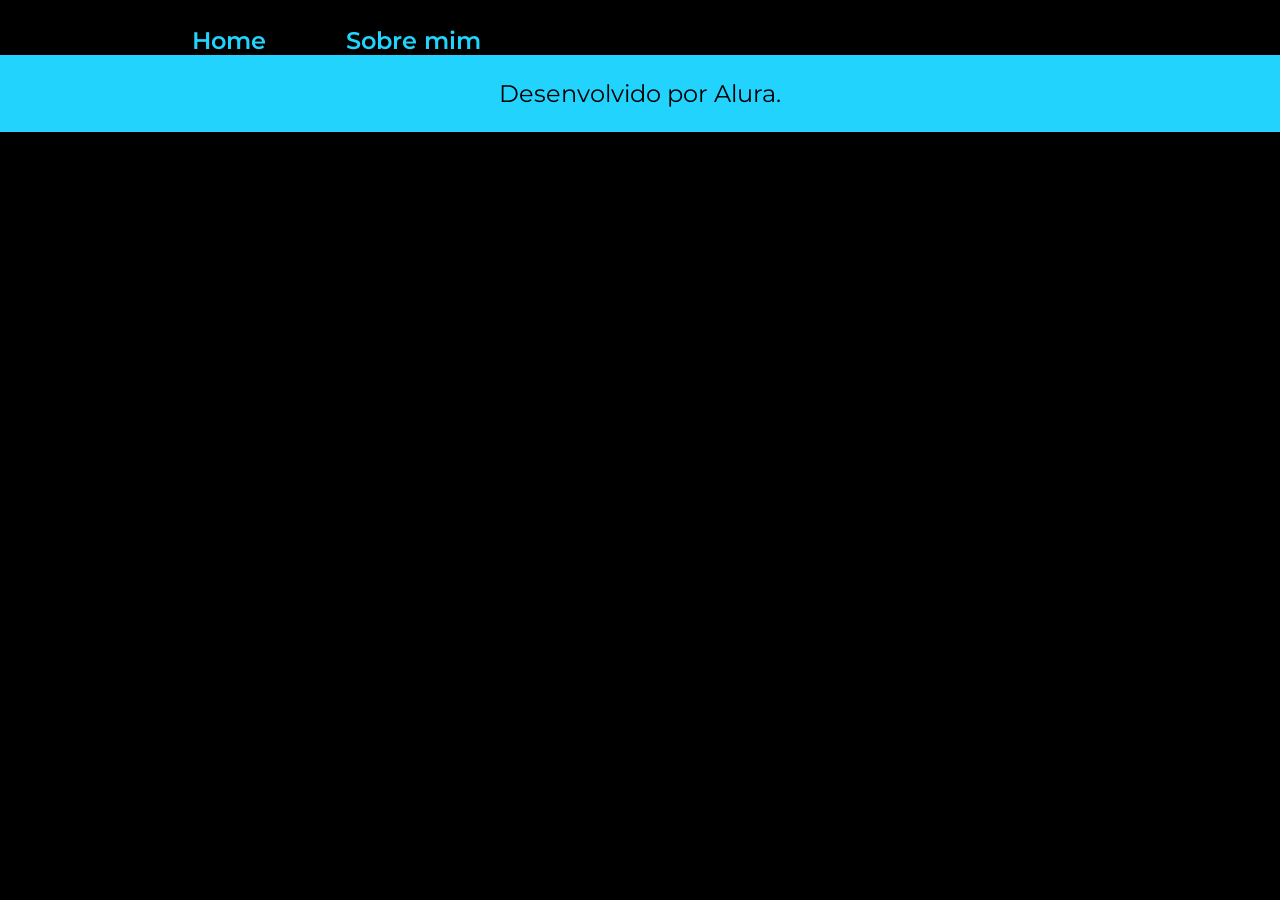
==== about.html @ 3a8deebc "v5.0" ====
<!DOCTYPE html>
<html lang="pt-br">
<head>
    <meta charset="UTF-8">
    <meta http-equiv="X-UA-Compatible" content="IE=edge">
    <meta name="viewport" content="width=device-width, initial-scale=1.0">
    <title>Sobre mim</title>
    <link rel="stylesheet" href="./styles/style.css">
</head>
<body>
    <header class="cabecalho">
        <nav class="cabecalho__menu">
            <a class="cabecalho__menu__link" href="index.html">Home</a>
            <a class="cabecalho__menu__link" href="about.html">Sobre mim</a>
        </nav>
    </header>
    <footer class="rodape">
        <p>Desenvolvido por Alura.</p>
    </footer>
</body>
</html>
---- styles/style.css ----
@import url('https://fonts.googleapis.com/css2?family=Krona+One&family=Montserrat:wght@400;600&display=swap');

*{
    margin: 0;
    padding: 0;
}

body{
    /* height: 100vh; */
    box-sizing: border-box;
    background-color: #000000;
    color: #F6F6F6;
}
.cabecalho{
    padding: 2% 0% 0% 15%;
}
.cabecalho__menu{
    display: flex;
    gap: 80px;
}
.cabecalho__menu__link{
    font-family: 'Montserrat', sans-serif;
    font-size: 24px;
    font-weight: 600;
    color: #22D4FD;
    text-decoration: none;
}
.apresentacao{
    padding: 5% 15%;
    display: flex;
    align-items: center;
    justify-content: space-between;
}
.apresentacao__conteudo{
    width: 615px;
    display: flex;
    flex-direction: column;
    gap: 40px;
}

.apresentacao__conteudo__titulo{
    font-size: 36px;
    font-family: 'Krona One', sans-serif;
}
.titulo-destaque{
    color: #22D4FD;
}
.apresentacao__conteudo__texto{
    font-size: 24px;
    font-family: 'Montserrat', sans-serif;
}

.apresentacao__links{
    display: flex;
    flex-direction: column;
    justify-content: space-between;
    align-items: center;
    gap: 32px;
}
.apresentacao__links__subtitulo{
    font-family: 'Krona One', sans-serif;
    font-weight: 400;
    font-size: 24px;
}
.apresentacao__links__link{
    /* background-color: #22D4FD; */
    display: flex;
    justify-content: center;
    gap: 16px;
    border: 2px solid #22D4FD;
    width: 378px;
    text-align: center;
    border-radius: 8px;
    font-size: 24px;
    font-weight: 600;
    padding: 21.5px 0;
    text-decoration: none;
    color: #F6F6F6;
    font-family: 'Montserrat', sans-serif;
}
.apresentacao__links__link:hover{
    background-color: #272727;
}
.rodape{
    color: #000000;
    background-color: #22D4FD;
    padding: 24px;
    text-align: center;
    font-family: 'Montserrat', sans-serif;
    font-size: 24px;
    font-weight: 400;
}
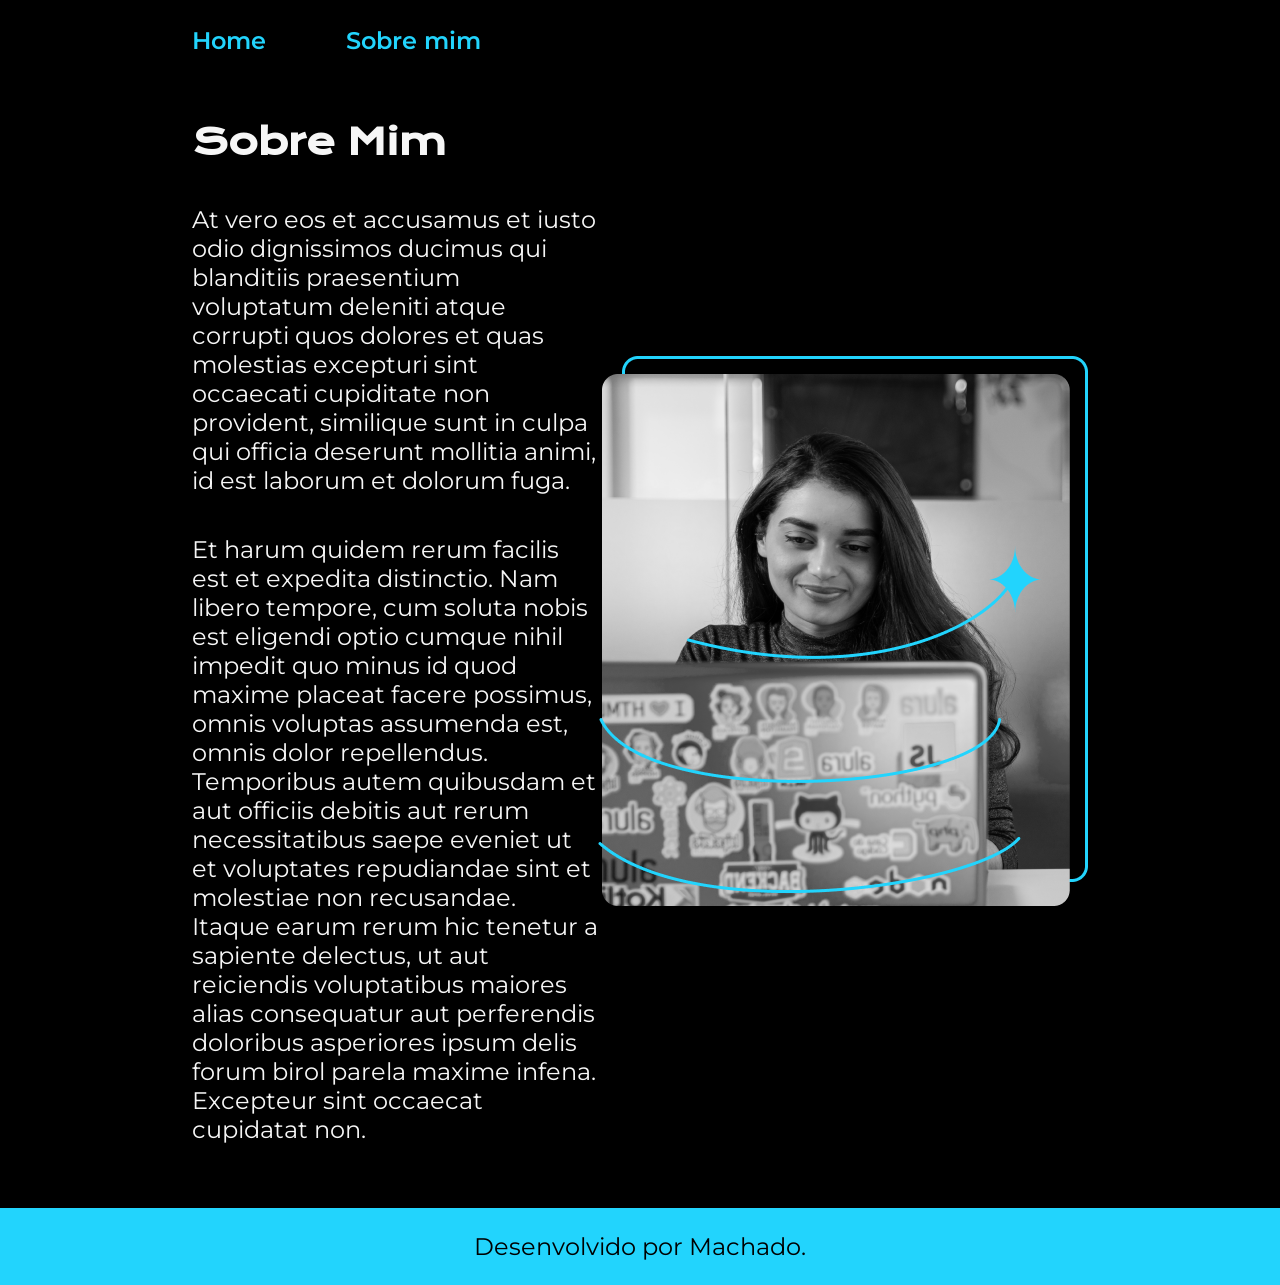
==== commit cc5dffc8: "v6.0" ====
--- a/about.html
+++ b/about.html
@@ -14,8 +14,23 @@
             <a class="cabecalho__menu__link" href="about.html">Sobre mim</a>
         </nav>
     </header>
+    <main class="apresentacao">
+        <section class="apresentacao__conteudo">
+            <h1 class="apresentacao__conteudo__titulo">Sobre Mim</h1>
+            <p class="apresentacao__conteudo__texto">At vero eos et accusamus et iusto odio dignissimos ducimus qui blanditiis 
+                praesentium voluptatum deleniti atque corrupti quos dolores et quas molestias excepturi sint occaecati cupiditate non provident,
+                similique sunt in culpa qui officia deserunt mollitia animi, id est laborum et dolorum fuga.</p>
+            <p class="apresentacao__conteudo__texto">Et harum quidem rerum facilis est et expedita distinctio. 
+                Nam libero tempore, cum soluta nobis est eligendi optio cumque nihil impedit quo minus id quod maxime placeat facere possimus, 
+                omnis voluptas assumenda est, omnis dolor repellendus. 
+                Temporibus autem quibusdam et aut officiis debitis aut rerum necessitatibus saepe eveniet ut et voluptates repudiandae sint et molestiae non recusandae. 
+                Itaque earum rerum hic tenetur a sapiente delectus, ut aut reiciendis voluptatibus maiores alias consequatur aut perferendis doloribus asperiores ipsum delis forum birol parela maxime infena. 
+                Excepteur sint occaecat cupidatat non.</p>        
+        </section>
+        <img src="./assets/Imagem.png" alt="Foto da Joana Santos programando">
+    </main>
     <footer class="rodape">
-        <p>Desenvolvido por Alura.</p>
+        <p>Desenvolvido por Machado.</p>
     </footer>
 </body>
 </html>
--- a/styles/style.css
+++ b/styles/style.css
@@ -1,4 +1,13 @@
 @import url('https://fonts.googleapis.com/css2?family=Krona+One&family=Montserrat:wght@400;600&display=swap');
+:root{
+    --cor-primaria: #000000;
+    --cor-secundaria: #f6f6f6;
+    --cor-terciaria: #22D4FD;
+    --cor-hover: #272727;
+
+    --fonte-primaria: 'Krona One', sans-serif;
+    --fonte-secundaria: 'Montserrat', sans-serif;
+}
 
 *{
     margin: 0;
@@ -6,10 +15,9 @@
 }
 
 body{
-    /* height: 100vh; */
     box-sizing: border-box;
-    background-color: #000000;
-    color: #F6F6F6;
+    background-color: var(--cor-primaria);
+    color: var(--cor-secundaria);
 }
 .cabecalho{
     padding: 2% 0% 0% 15%;
@@ -19,10 +27,10 @@
     gap: 80px;
 }
 .cabecalho__menu__link{
-    font-family: 'Montserrat', sans-serif;
+    font-family: var(--fonte-secundaria);
     font-size: 24px;
     font-weight: 600;
-    color: #22D4FD;
+    color: var(--cor-terciaria);
     text-decoration: none;
 }
 .apresentacao{
@@ -40,14 +48,14 @@
 
 .apresentacao__conteudo__titulo{
     font-size: 36px;
-    font-family: 'Krona One', sans-serif;
+    font-family: var(--fonte-primaria);
 }
 .titulo-destaque{
-    color: #22D4FD;
+    color: var(--cor-terciaria);
 }
 .apresentacao__conteudo__texto{
     font-size: 24px;
-    font-family: 'Montserrat', sans-serif;
+    font-family: var(--fonte-secundaria);
 }
 
 .apresentacao__links{
@@ -58,16 +66,15 @@
     gap: 32px;
 }
 .apresentacao__links__subtitulo{
-    font-family: 'Krona One', sans-serif;
+    font-family: var(--fonte-primaria);
     font-weight: 400;
     font-size: 24px;
 }
 .apresentacao__links__link{
-    /* background-color: #22D4FD; */
     display: flex;
     justify-content: center;
     gap: 16px;
-    border: 2px solid #22D4FD;
+    border: 2px solid var(--cor-terciaria);
     width: 378px;
     text-align: center;
     border-radius: 8px;
@@ -75,18 +82,18 @@
     font-weight: 600;
     padding: 21.5px 0;
     text-decoration: none;
-    color: #F6F6F6;
-    font-family: 'Montserrat', sans-serif;
+    color: var(--cor-secundaria);
+    font-family: var(--fonte-secundaria);
 }
 .apresentacao__links__link:hover{
-    background-color: #272727;
+    background-color: var(--cor-hover);
 }
 .rodape{
-    color: #000000;
-    background-color: #22D4FD;
+    color: var(--cor-primaria);
+    background-color: var(--cor-terciaria);
     padding: 24px;
     text-align: center;
-    font-family: 'Montserrat', sans-serif;
+    font-family: var(--fonte-secundaria);
     font-size: 24px;
     font-weight: 400;
 }
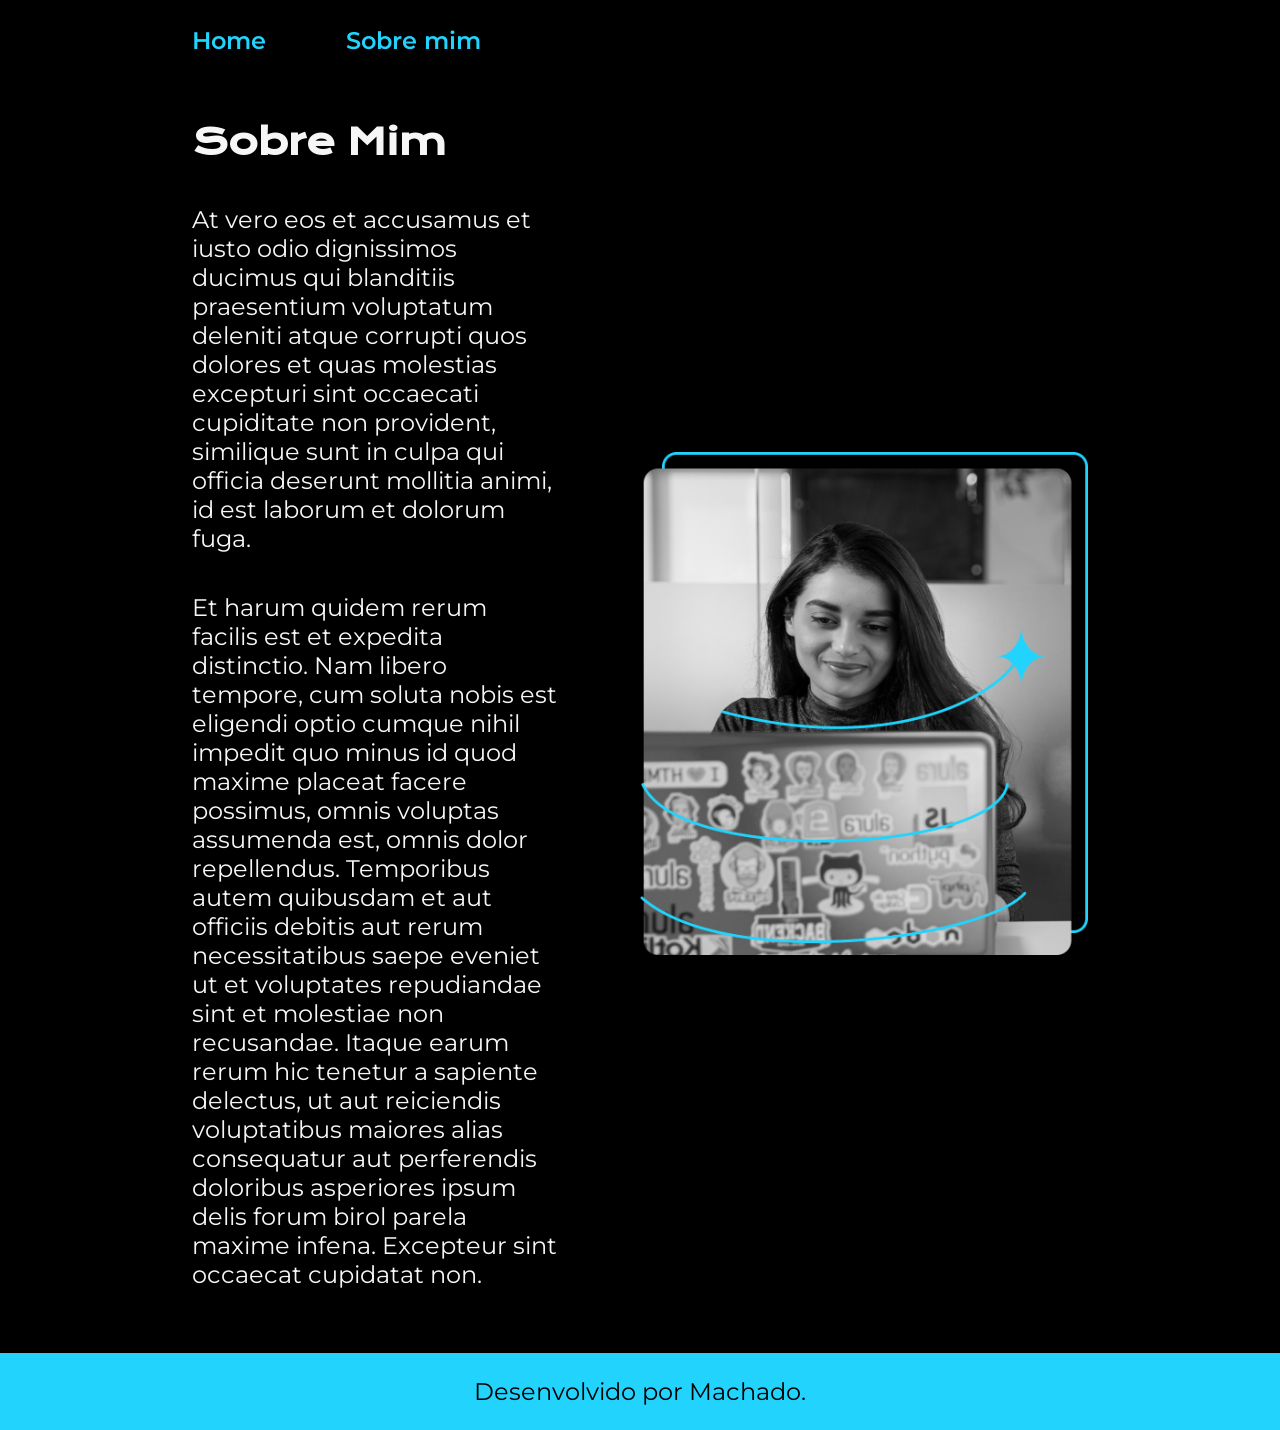
==== commit df57cd32: "v7.0" ====
--- a/about.html
+++ b/about.html
@@ -27,7 +27,7 @@
                 Itaque earum rerum hic tenetur a sapiente delectus, ut aut reiciendis voluptatibus maiores alias consequatur aut perferendis doloribus asperiores ipsum delis forum birol parela maxime infena. 
                 Excepteur sint occaecat cupidatat non.</p>        
         </section>
-        <img src="./assets/Imagem.png" alt="Foto da Joana Santos programando">
+        <img class="apresentacao__imagem" src="./assets/Imagem.png" alt="Foto da Joana Santos programando">
     </main>
     <footer class="rodape">
         <p>Desenvolvido por Machado.</p>
--- a/styles/style.css
+++ b/styles/style.css
@@ -28,7 +28,7 @@
 }
 .cabecalho__menu__link{
     font-family: var(--fonte-secundaria);
-    font-size: 24px;
+    font-size: 1.5rem;
     font-weight: 600;
     color: var(--cor-terciaria);
     text-decoration: none;
@@ -38,28 +38,30 @@
     display: flex;
     align-items: center;
     justify-content: space-between;
+    gap: 82px;
 }
 .apresentacao__conteudo{
-    width: 615px;
+    width: 50%;
     display: flex;
     flex-direction: column;
     gap: 40px;
 }
 
 .apresentacao__conteudo__titulo{
-    font-size: 36px;
+    font-size: 2.25rem;
     font-family: var(--fonte-primaria);
 }
 .titulo-destaque{
     color: var(--cor-terciaria);
 }
 .apresentacao__conteudo__texto{
-    font-size: 24px;
+    font-size: 1.5rem;
     font-family: var(--fonte-secundaria);
 }
 
 .apresentacao__links{
     display: flex;
+    width: 100%;
     flex-direction: column;
     justify-content: space-between;
     align-items: center;
@@ -68,32 +70,56 @@
 .apresentacao__links__subtitulo{
     font-family: var(--fonte-primaria);
     font-weight: 400;
-    font-size: 24px;
+    font-size: 1.5rem;
 }
-.apresentacao__links__link{
+.apresentacao__links__navegacao{
     display: flex;
     justify-content: center;
     gap: 16px;
     border: 2px solid var(--cor-terciaria);
-    width: 378px;
+    width: 100%;
     text-align: center;
     border-radius: 8px;
-    font-size: 24px;
+    font-size: 1.5rem;
     font-weight: 600;
-    padding: 21.5px 0;
+    padding: 21.5px 0%;
     text-decoration: none;
     color: var(--cor-secundaria);
     font-family: var(--fonte-secundaria);
 }
-.apresentacao__links__link:hover{
+.apresentacao__links__navegacao:hover{
     background-color: var(--cor-hover);
 }
+.apresentacao__imagem{
+    width: 50%;
+}
+
 .rodape{
     color: var(--cor-primaria);
     background-color: var(--cor-terciaria);
     padding: 24px;
     text-align: center;
     font-family: var(--fonte-secundaria);
-    font-size: 24px;
+    font-size: 1.5rem;
     font-weight: 400;
+}
+
+@media (max-width: 1200px){
+    .cabecalho {
+        padding: 10%;
+    }
+
+    .cabecalho__menu {
+        justify-content: center;
+    }
+    
+    .apresentacao {
+        flex-direction: column-reverse;
+        padding: 0;
+    }
+
+    .apresentacao_conteudo {
+        width: 100%;
+    }
+
 }
